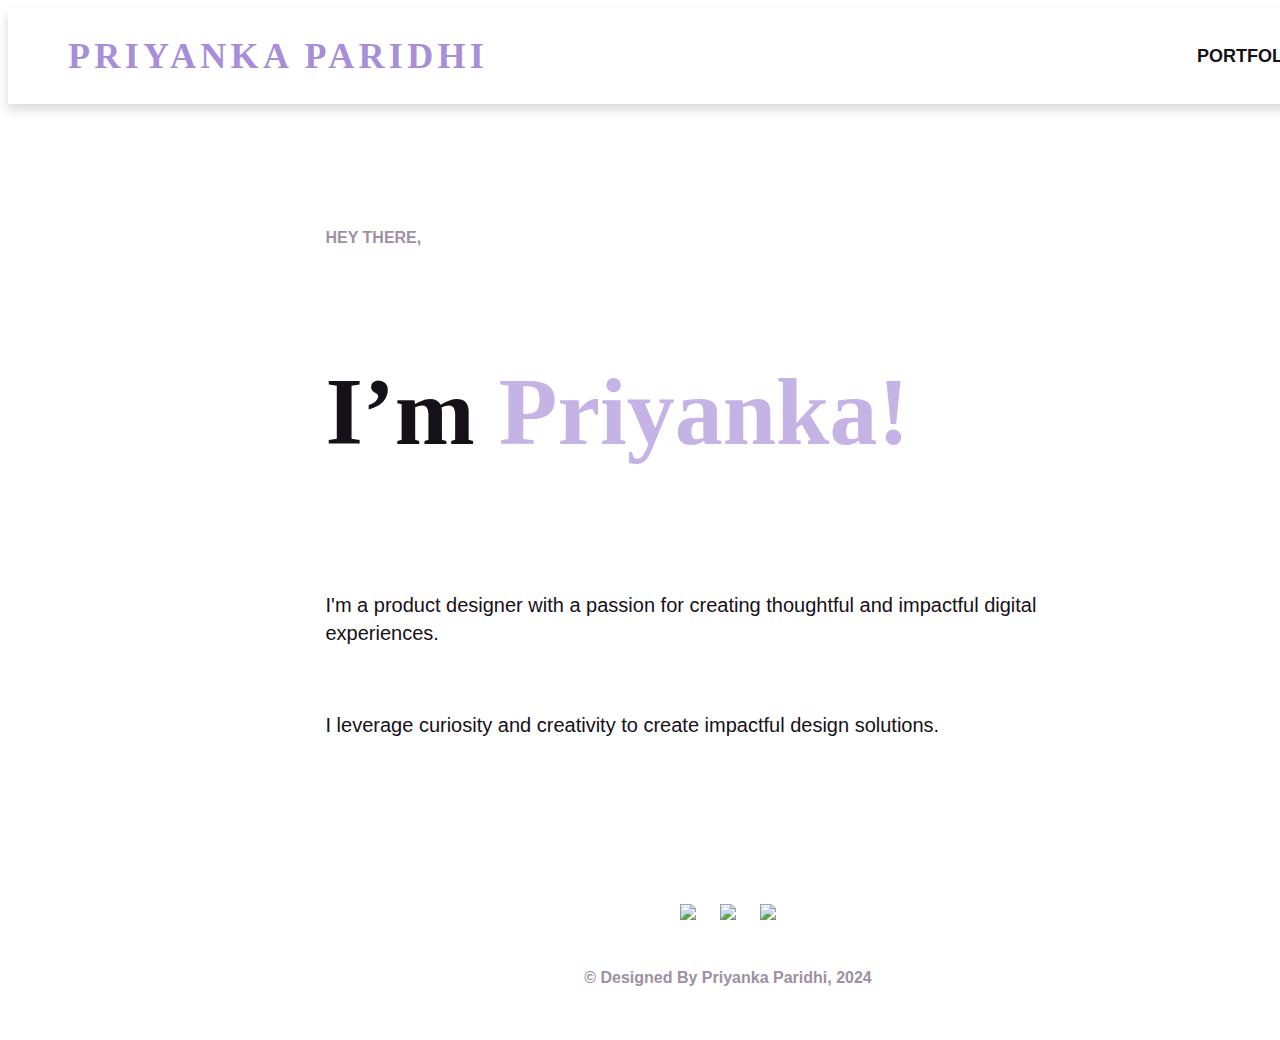
==== index.html @ ad1129c4 "Add files via upload" ====
<!DOCTYPE html>
<html>
  <head>
    <meta charset="utf-8" />
    <link rel="stylesheet" href="globals.css" />
    <link rel="stylesheet" href="styleguide.css" />
    <link rel="stylesheet" href="style.css" />
    <link rel="preconnect" href="https://fonts.googleapis.com">
<link rel="preconnect" href="https://fonts.gstatic.com" crossorigin>
<link href="https://fonts.googleapis.com/css2?family=Inter:ital,opsz,wght@0,14..32,100..900;1,14..32,100..900&family=Montagu+Slab:opsz,wght@16..144,100..700&display=swap" rel="stylesheet">

  </head>
  <body>
    <div class="desktop">
      <div class="frame">
        <div class="div">
          <div <li> <a href="index.html" class="text-wrapper">PRIYANKA PARIDHI </a> </li> </div>
          <div class="frame-2">
            <div class="div-wrapper"><div <li> <a href="portfolio.html" class="text-wrapper-2">PORTFOLIO</a> </li> </div></div>
            <div class="div-wrapper"><div <li> <a href="about.html" class="text-wrapper-2">ABOUT </a> </li> </div></div>
            <div class="div-wrapper"><div <li> <a href="https://drive.google.com/file/d/1MFEoCdj01lYhrSUsgfhnnJv9wAJgZ_L7/view?usp=sharinghttps://drive.google.com/drive/u/0/home" target="_blank" class="text-wrapper-2">RESUME </a> </li> </div></div>
          </div>
        </div>
        <div class="frame-3">
          <div class="frame-4">
            <div class="text-wrapper-3">HEY THERE,</div>
            <p class="i-m-priyanka"><span class="span">I’m </span> <span class="text-wrapper-4">Priyanka!</span></p>
          </div>
          <div class="frame-5">
            <p class="i-m-a-product">
              I&#39;m a product designer with a passion for creating thoughtful and impactful digital experiences.
            </p>
            <p class="p">I leverage curiosity and creativity to create impactful design solutions.</p>
          </div>
        </div>
        <div class="frame-6">
          <div class="frame-7">
            <a href="https://www.behance.net/priyankaparidhi" target="_blank"> <img class="behance" src="img/behance.svg" />  </a>
            <a href="https://www.linkedin.com/in/priyanka-paridhi-1bbab6147/" target="_blank"> <img class="linkedin" src="img/linkedin.svg" /> </a>
            <a href="mailto:priyanka.paridhi@zohomail.in" target="_blank"> <img class="email" src="img/email.svg" /> </a>
          </div>
          <p class="text-wrapper-5">© Designed By Priyanka Paridhi, 2024</p>
        </div>
      </div>
    </div>
  </body>
</html>
---- styleguide.css ----
:root {
    --footer-icon: 0px 2px 5.099999904632568px 0px rgba(197, 179, 229, 0.6);
    --variable-collection-neutral-text-gray-dark-400: rgba(158, 143, 163, 1);
  }
---- style.css ----
.desktop {
  display: flex;
  flex-direction: column;
  height: 1024px;
  align-items: flex-start;
  position: relative;
  background-color: #ffffff;
}

.desktop .frame {
  display: flex;
  flex-direction: column;
  width: 1440px;
  height: 1024px;
  align-items: center;
  justify-content: space-between;
  position: relative;
}

.desktop .div {
  display: flex;
  align-items: center;
  justify-content: space-between;
  padding: 24px 60px;
  position: relative;
  align-self: stretch;
  width: 100%;
  flex: 0 0 auto;
  background-color: #ffffff;
  box-shadow: 0px 6px 10px #00000026;
}

.desktop .text-wrapper {
  position: relative;
  width: fit-content;
  font-family: "Montagu Slab-Bold", serif;
  font-weight: 700;
  color: #a88dd8;
  font-size: 36px;
  letter-spacing: 4.32px;
  line-height: 40px;
  white-space: nowrap;
  text-decoration: none;
}

.desktop .frame-2 {
  display: inline-flex;
  align-items: center;
  gap: 30px;
  position: relative;
  flex: 0 0 auto;
}

.desktop .div-wrapper {
  display: inline-flex;
  align-items: center;
  justify-content: center;
  gap: 10px;
  padding: 10px 1px;
  position: relative;
  flex: 0 0 auto;
}

.desktop .text-wrapper-2 {
  position: relative;
  width: fit-content;
  margin-top: -2.00px;
  font-family: "Inter-SemiBold", sans-serif;
  font-weight: 600;
  color: #161018;
  font-size: 18px;
  letter-spacing: 0;
  line-height: 28px;
  white-space: nowrap;
  text-decoration: none;
}

.desktop .frame-3 {
  display: flex;
  flex-direction: column;
  width: 805px;
  align-items: flex-start;
  gap: 24px;
  position: relative;
  flex: 0 0 auto;
}

.desktop .frame-4 {
  display: flex;
  flex-direction: column;
  align-items: flex-start;
  gap: 4px;
  position: relative;
  align-self: stretch;
  width: 100%;
  flex: 0 0 auto;
}

.desktop .text-wrapper-3 {
  position: relative;
  align-self: stretch;
  margin-top: -1.00px;
  font-family: "Inter-SemiBold", sans-serif;
  font-weight: 600;
  color: var(--variable-collection-neutral-text-gray-dark-400);
  font-size: 16px;
  letter-spacing: 0;
  line-height: 28px;
}

.desktop .i-m-priyanka {
  position: relative;
  align-self: stretch;
  font-family: "Montagu Slab-Bold", serif;
  font-weight: 700;
  color: transparent;
  font-size: 96px;
  letter-spacing: 0;
  line-height: 120px;
}

.desktop .span {
  color: #161018;
}

.desktop .text-wrapper-4 {
  color: #c5b3e5;
}

.desktop .frame-5 {
  display: flex;
  flex-direction: column;
  align-items: flex-start;
  gap: 24px;
  position: relative;
  align-self: stretch;
  width: 100%;
  flex: 0 0 auto;
}

.desktop .i-m-a-product {
  position: relative;
  align-self: stretch;
  margin-top: -1.00px;
  font-family: "Inter-Regular", sans-serif;
  font-weight: 400;
  color: #161018;
  font-size: 20px;
  letter-spacing: 0;
  line-height: 28px;
}

.desktop .p {
  position: relative;
  align-self: stretch;
  font-family: "Inter-Regular", sans-serif;
  font-weight: 400;
  color: #161018;
  font-size: 20px;
  letter-spacing: 0;
  line-height: 28px;
}

.desktop .frame-6 {
  display: flex;
  flex-direction: column;
  align-items: center;
  gap: 24px;
  padding: 24px 0px;
  position: relative;
  align-self: stretch;
  width: 100%;
  flex: 0 0 auto;
}

.desktop .frame-7 {
  display: flex;
  width: 138px;
  align-items: flex-end;
  justify-content: center;
  gap: 24px;
  position: relative;
  flex: 0 0 auto;
}

.desktop .ri-behance-fill {
  position: relative;
  width: 41.84px;
  height: 33.79px;
  margin-bottom: -3.79px;
  margin-left: -3.85px;
}

.desktop .line-md-linkedin {
  position: relative;
  width: 34.7px;
  height: 34.7px;
  margin-top: -0.60px;
  margin-bottom: -4.10px;
}

.desktop .ic-outline-email {
  position: relative;
  width: 35.2px;
  height: 32.1px;
  margin-bottom: -2.10px;
  margin-right: -2.60px;
}

.desktop .text-wrapper-5 {
  position: relative;
  align-self: stretch;
  font-family: "Inter-SemiBold", sans-serif;
  font-weight: 600;
  color: var(--variable-collection-neutral-text-gray-dark-400);
  font-size: 16px;
  text-align: center;
  letter-spacing: 0;
  line-height: 28px;
}
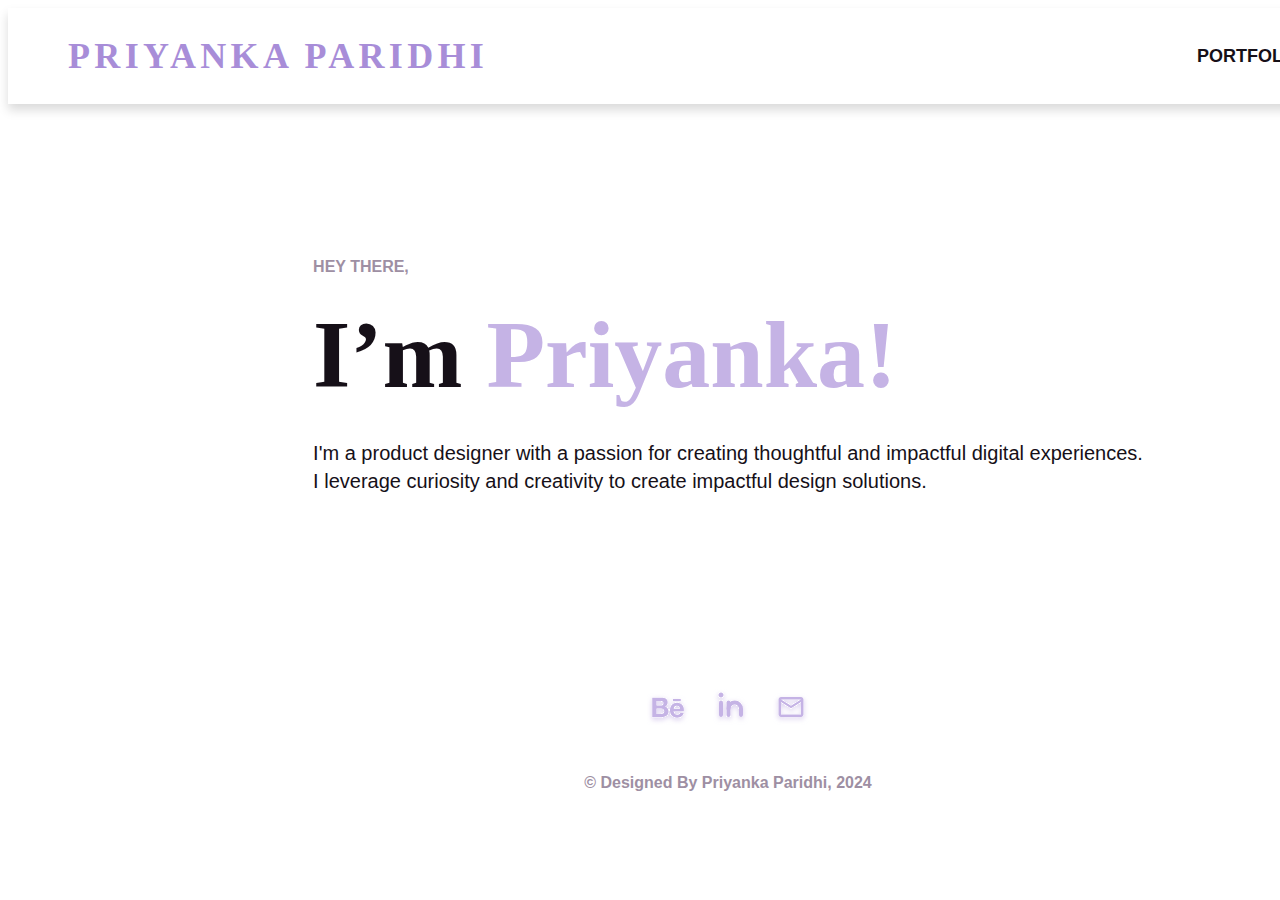
==== commit 26d6b67b: "Add files via upload" ====
--- a/index.html
+++ b/index.html
@@ -22,15 +22,13 @@
           </div>
         </div>
         <div class="frame-3">
-          <div class="frame-4">
-            <div class="text-wrapper-3">HEY THERE,</div>
+          <div class="frame-5">
+            <p class="text-wrapper-3">HEY THERE,</p>
             <p class="i-m-priyanka"><span class="span">I’m </span> <span class="text-wrapper-4">Priyanka!</span></p>
-          </div>
-          <div class="frame-5">
             <p class="i-m-a-product">
-              I&#39;m a product designer with a passion for creating thoughtful and impactful digital experiences.
+              I&#39;m a product designer with a passion for creating thoughtful and impactful digital experiences. <br>
+              I leverage curiosity and creativity to create impactful design solutions.
             </p>
-            <p class="p">I leverage curiosity and creativity to create impactful design solutions.</p>
           </div>
         </div>
         <div class="frame-6">
--- a/style.css
+++ b/style.css
@@ -1,7 +1,7 @@
 .desktop {
   display: flex;
   flex-direction: column;
-  height: 1024px;
+  height: 810px;
   align-items: flex-start;
   position: relative;
   background-color: #ffffff;
@@ -11,9 +11,9 @@
   display: flex;
   flex-direction: column;
   width: 1440px;
-  height: 1024px;
-  align-items: center;
-  justify-content: space-between;
+  height: 810px;
+  align-items: center;
+  gap: 150px;
   position: relative;
 }
 
@@ -78,8 +78,8 @@
 .desktop .frame-3 {
   display: flex;
   flex-direction: column;
-  width: 805px;
-  align-items: flex-start;
+  width: fit-content;
+  align-items: center;
   gap: 24px;
   position: relative;
   flex: 0 0 auto;
@@ -111,12 +111,13 @@
 .desktop .i-m-priyanka {
   position: relative;
   align-self: stretch;
+  margin-top: -30.00px;
   font-family: "Montagu Slab-Bold", serif;
   font-weight: 700;
   color: transparent;
   font-size: 96px;
   letter-spacing: 0;
-  line-height: 120px;
+  line-height: 128px;
 }
 
 .desktop .span {
@@ -141,7 +142,7 @@
 .desktop .i-m-a-product {
   position: relative;
   align-self: stretch;
-  margin-top: -1.00px;
+  margin-top: -100.00px;
   font-family: "Inter-Regular", sans-serif;
   font-weight: 400;
   color: #161018;
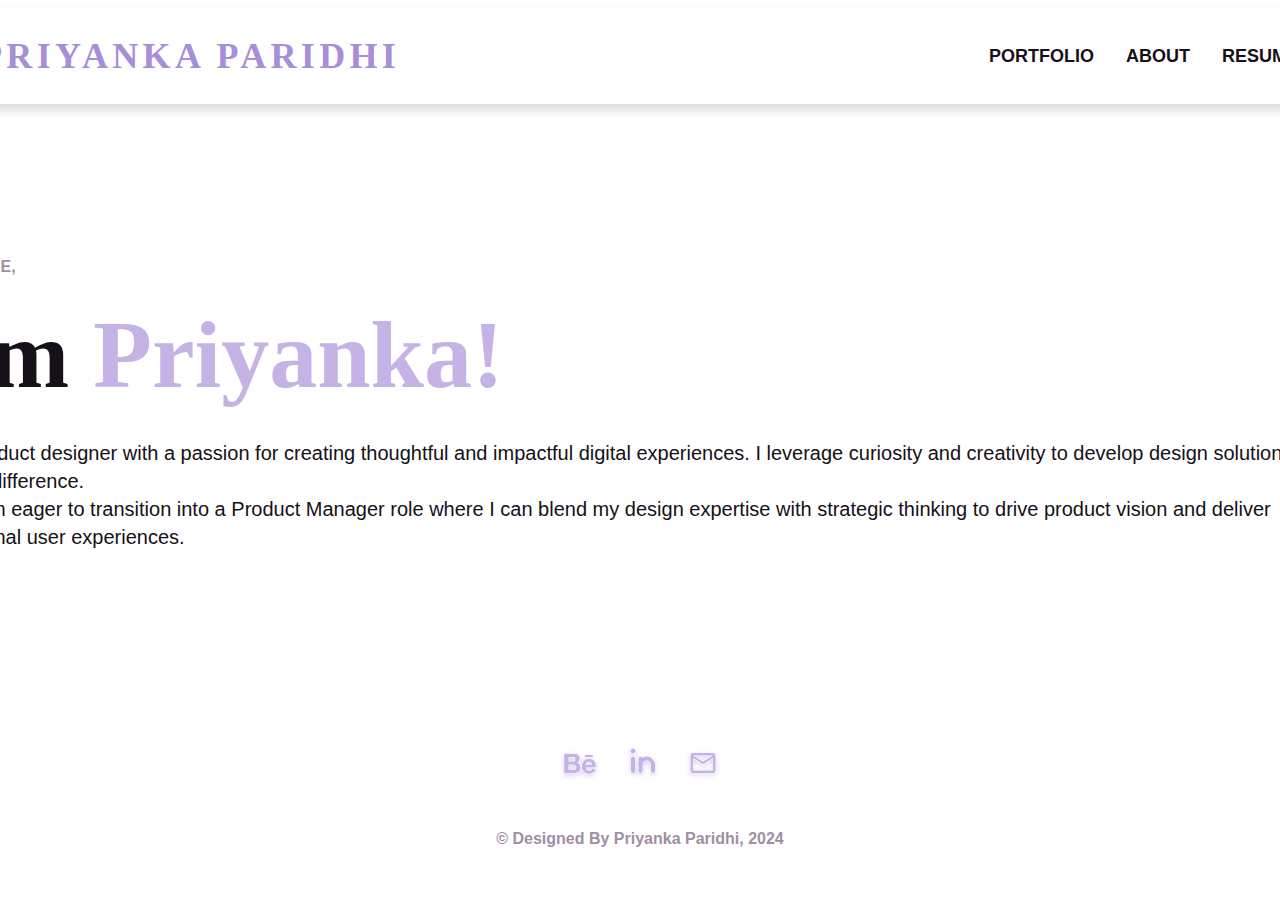
==== commit 2b3b20cd: "Update index.html" ====
--- a/index.html
+++ b/index.html
@@ -26,8 +26,9 @@
             <p class="text-wrapper-3">HEY THERE,</p>
             <p class="i-m-priyanka"><span class="span">I’m </span> <span class="text-wrapper-4">Priyanka!</span></p>
             <p class="i-m-a-product">
-              I&#39;m a product designer with a passion for creating thoughtful and impactful digital experiences. <br>
-              I leverage curiosity and creativity to create impactful design solutions.
+              I&#39;m a product designer with a passion for creating thoughtful and impactful digital experiences. I leverage curiosity and creativity to develop design solutions that make a difference. 
+               <br> And, I am eager to transition into a Product Manager role where I can blend my design expertise with strategic thinking to drive product vision and deliver exceptional user experiences.
+                       
             </p>
           </div>
         </div>
--- a/style.css
+++ b/style.css
@@ -2,7 +2,7 @@
   display: flex;
   flex-direction: column;
   height: 810px;
-  align-items: flex-start;
+  align-items: center;
   position: relative;
   background-color: #ffffff;
 }
@@ -24,7 +24,7 @@
   padding: 24px 60px;
   position: relative;
   align-self: stretch;
-  width: 100%;
+  width:1440;
   flex: 0 0 auto;
   background-color: #ffffff;
   box-shadow: 0px 6px 10px #00000026;
@@ -218,4 +218,4 @@
   text-align: center;
   letter-spacing: 0;
   line-height: 28px;
-}
+}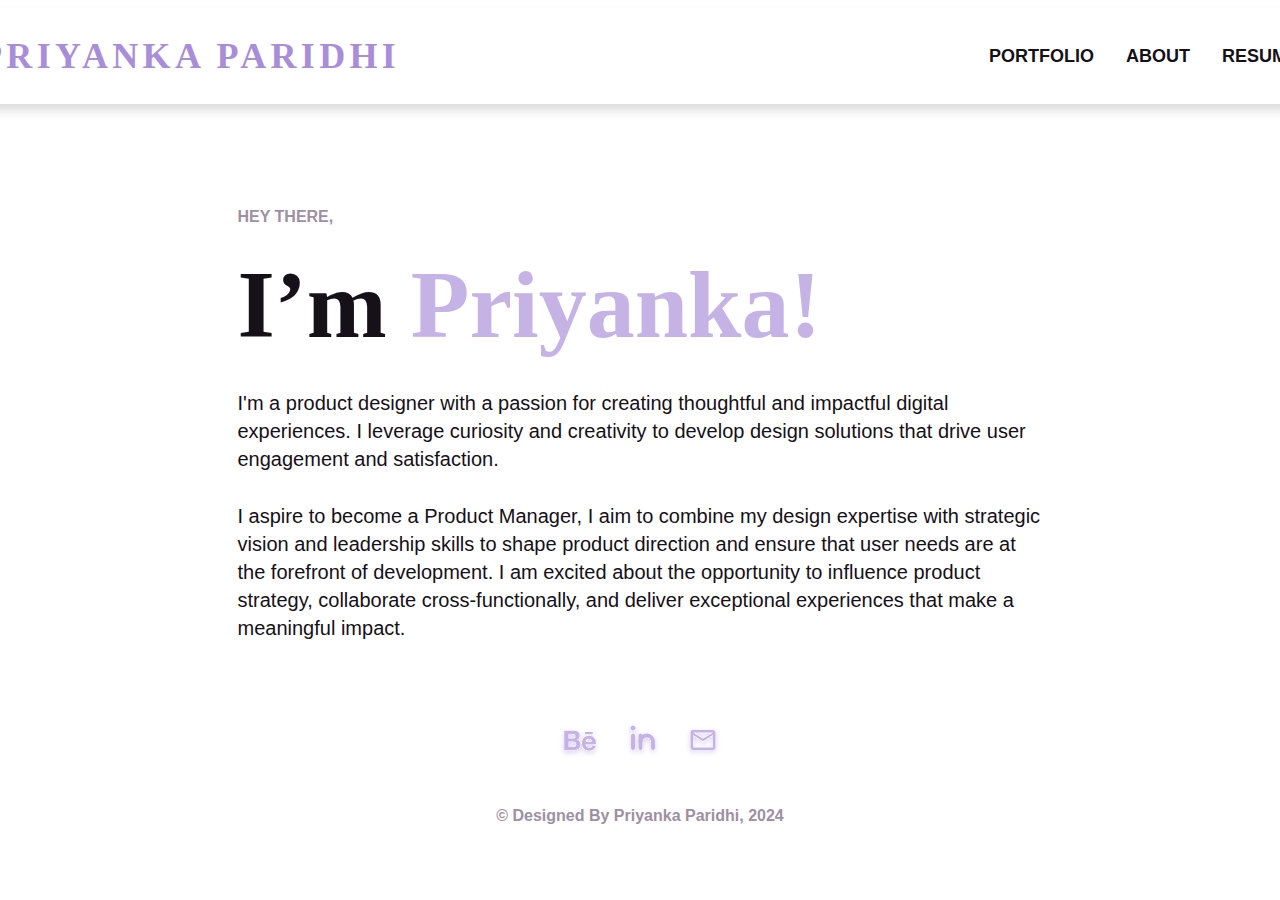
==== commit 5c12911d: "Add files via upload" ====
--- a/index.html
+++ b/index.html
@@ -26,9 +26,12 @@
             <p class="text-wrapper-3">HEY THERE,</p>
             <p class="i-m-priyanka"><span class="span">I’m </span> <span class="text-wrapper-4">Priyanka!</span></p>
             <p class="i-m-a-product">
-              I&#39;m a product designer with a passion for creating thoughtful and impactful digital experiences. I leverage curiosity and creativity to develop design solutions that make a difference. 
-               <br> And, I am eager to transition into a Product Manager role where I can blend my design expertise with strategic thinking to drive product vision and deliver exceptional user experiences.
-                       
+              I&#39;m a product designer with a passion for creating thoughtful and impactful digital experiences. I leverage curiosity and creativity to develop design solutions that drive user engagement and satisfaction.
+               
+              <p class="spacing">
+               I aspire to become a Product Manager, I aim to combine my design expertise with strategic vision and leadership skills to shape product direction and ensure that user needs are at the forefront of development. 
+               I am excited about the opportunity to influence product strategy, collaborate cross-functionally, and deliver exceptional experiences that make a meaningful impact.
+               </p>
             </p>
           </div>
         </div>
--- a/style.css
+++ b/style.css
@@ -1,7 +1,6 @@
 .desktop {
   display: flex;
   flex-direction: column;
-  height: 810px;
   align-items: center;
   position: relative;
   background-color: #ffffff;
@@ -11,10 +10,10 @@
   display: flex;
   flex-direction: column;
   width: 1440px;
-  height: 810px;
-  align-items: center;
-  gap: 150px;
-  position: relative;
+  align-items: center;
+  gap: 100px;
+  position: relative;
+  flex: 0 0 auto;
 }
 
 .desktop .div {
@@ -135,7 +134,7 @@
   gap: 24px;
   position: relative;
   align-self: stretch;
-  width: 100%;
+  width: 805px;
   flex: 0 0 auto;
 }
 
@@ -149,6 +148,19 @@
   font-size: 20px;
   letter-spacing: 0;
   line-height: 28px;
+}
+
+.spacing {
+  position: relative;
+  align-self: stretch;
+  margin-top: -15.00px;
+  font-family: "Inter-Regular", sans-serif;
+  font-weight: 400;
+  color: #161018;
+  font-size: 20px;
+  letter-spacing: 0;
+  line-height: 28px;
+  margin-bottom: -100px;
 }
 
 .desktop .p {
